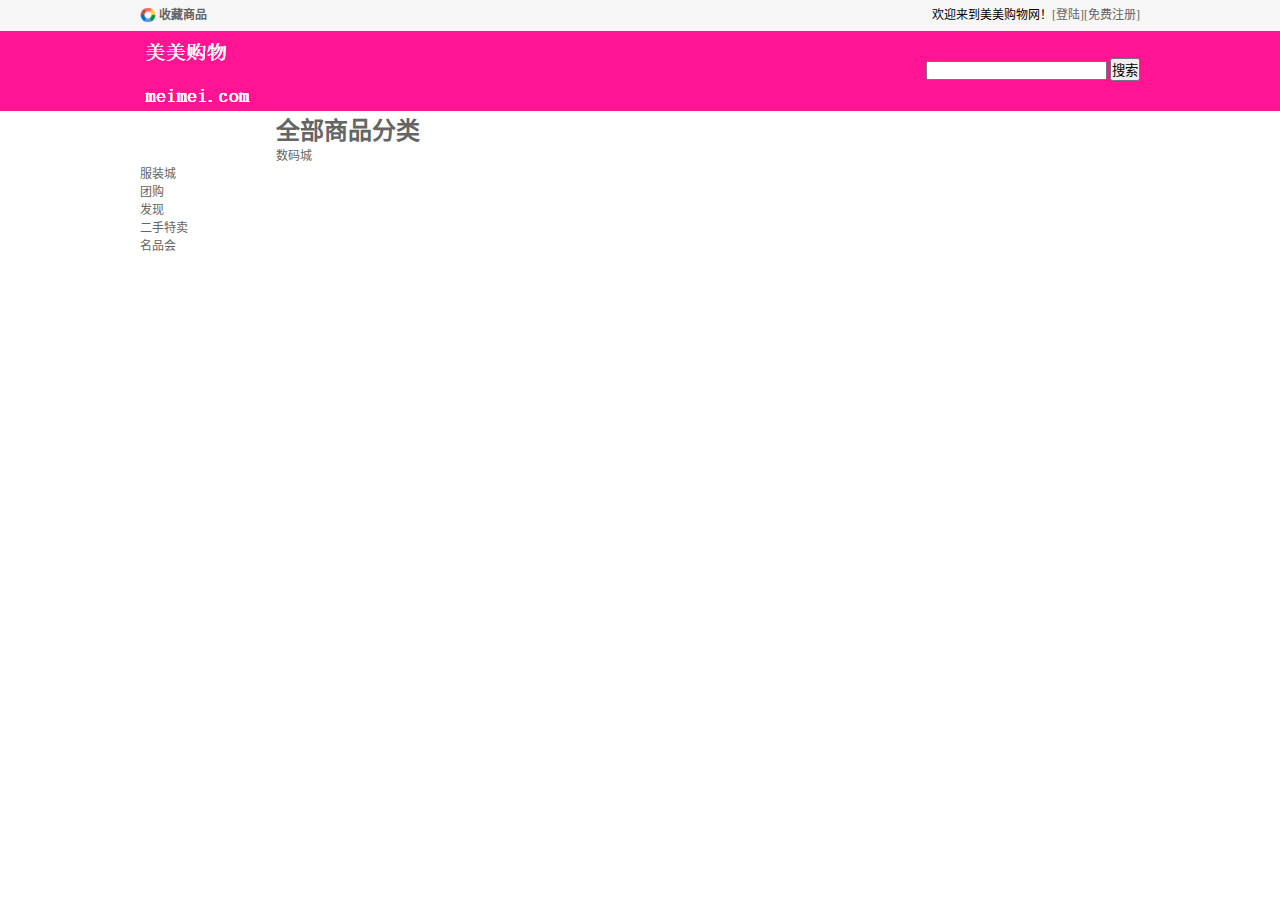
==== index.html @ 390a5e6e "e commerce website development" ====
<!DOCTYPE html>
<html lang="zh-cn">
<head>
    <meta charset="UTF-8">
    <title>首页</title>
    <link href="css/reset.css" rel="stylesheet" type="text/css">
    <link href="css/main.css" rel="stylesheet" type="text/css">
</head>
<body>
<div class="headBar">
    <div class="topBar">
        <div class="comWidth">
            <div class="leftArea">
                <a href="#" class="collection">收藏商品</a>

            </div>
            <div class="rightArea">
                欢迎来到美美购物网！<a href="#">[登陆]</a><a href="#">[免费注册]</a>
            </div>
        </div>
    </div>
    <div class="logoBar">
        <div class="comWidth">
            <div class="leftArea">
                <img src="images/logo.png" alt="美美购物">
            </div>
            <div class="rightArea">
                <input type="text" class="searchText"/>
                <input type="button" class="search" value="搜索"/>

            </div>
        </div>
    </div>
    <div class="navBar">
        <div class="comWidth">
            <h1><a href="#">全部商品分类</a></h1>
            <ul class="nav">
                <li><a class="#">数码城</a></li>
                <li><a class="#">服装城</a></li>
                <li><a class="#">团购</a></li>
                <li><a class="#">发现</a></li>
                <li><a class="#">二手特卖</a></li>
                <li><a class="#">名品会</a></li>
            </ul>
        </div>
    </div>
</div>
</body>
</html>
---- css/main.css ----
@charset "utf-8";
/*
公用*/
.comWidth{
    width: 1000px;
    margin-left: auto;
    margin-right: auto;
}
.leftArea{
    float: left;
}
.rightArea{
    float: right;
}

/*topBar*/
.topBar{
    height: 31px;
    background-color: #F7F7F7;
    line-height:31px;
}
.collection{
    background: url("../images/collection.png") left center no-repeat;
    padding-left: 19px;
    font-weight: bold;
}
.topBar a:hover{
    color: crimson;
}
/*logo*/
.logoBar{
    height: 80px;
    background-color: deeppink;
    line-height: 80px;
}
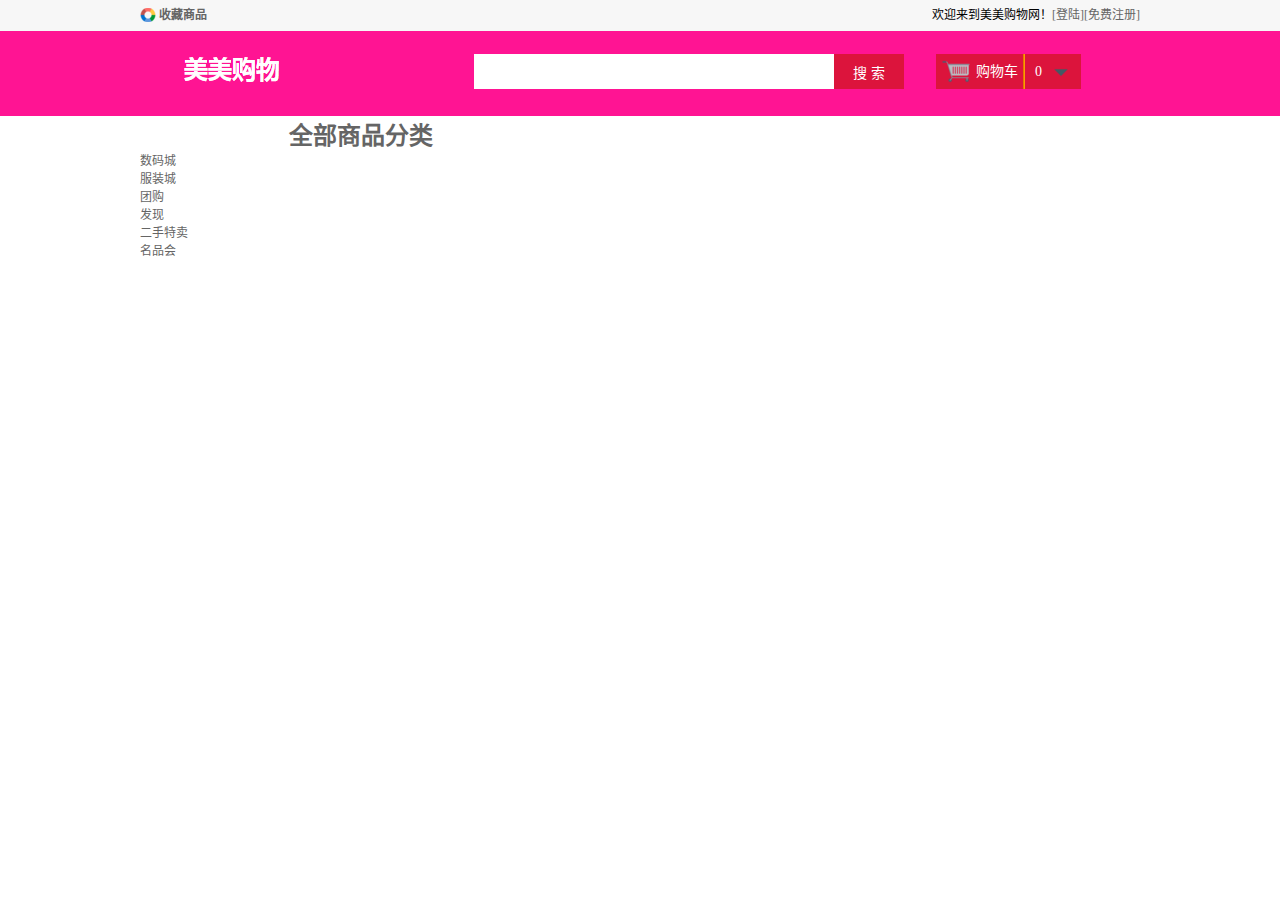
==== commit 6caa9a89: "page layout" ====
--- a/index.html
+++ b/index.html
@@ -12,7 +12,6 @@
         <div class="comWidth">
             <div class="leftArea">
                 <a href="#" class="collection">收藏商品</a>
-
             </div>
             <div class="rightArea">
                 欢迎来到美美购物网！<a href="#">[登陆]</a><a href="#">[免费注册]</a>
@@ -21,17 +20,20 @@
     </div>
     <div class="logoBar">
         <div class="comWidth">
-            <div class="leftArea">
-                <img src="images/logo.png" alt="美美购物">
+            <div class="logo fl">
+                <a href="#"><img src="images/logo.png" alt="美美购物"></a>
             </div>
-            <div class="rightArea">
-                <input type="text" class="searchText"/>
-                <input type="button" class="search" value="搜索"/>
-
+            <div class="searchBox fl">
+                <input type="text" class="searchText fl"/>
+                <input type="button" class="searchBtn fr" value="搜 索"/>
+            </div>
+            <div class="shopCar fr">
+                <span class="shopText fl">购物车</span>
+                <span class="shopNum fl">   0</span>
             </div>
         </div>
     </div>
-    <div class="navBar">
+    <div class="navBox">
         <div class="comWidth">
             <h1><a href="#">全部商品分类</a></h1>
             <ul class="nav">
--- a/css/main.css
+++ b/css/main.css
@@ -29,7 +29,60 @@
 }
 /*logo*/
 .logoBar{
-    height: 80px;
+    height: 85px;
     background-color: deeppink;
-    line-height: 80px;
-}+    line-height: 85px;
+}
+.logo{
+    padding-left: 41px;
+    padding-top: 15px;
+}
+/*
+search*/
+.searchBox{
+    width: 430px;
+    padding-top: 23px;
+    padding-left: 185px;
+}
+.searchText{
+    width: 350px;
+    height: 35px;
+    padding: 0 5px;
+}
+.searchBtn{
+    width:70px ;
+    height: 35px;
+    background-color: crimson;
+    color: white;
+    font-size: 14px;
+    font-family: 微软雅黑;
+}
+.shopCar{
+    height: 35px;
+    width: 145px;
+    background-color: crimson;
+    margin-top: 23px;
+    font:14px/35px 微软雅黑;
+    color: white;
+    margin-right: 59px;
+}
+.shopText{
+   /* font-size: 14px;
+    font-family: 微软雅黑;
+    line-height: 35px;*/
+
+    height: 100%;
+    width: 87px;
+    border-right: #E27A00 solid 1px;
+    background: url("../images/shopIcon.png") 5px center no-repeat;
+    text-indent: 40px;
+}
+.shopNum{
+    width:27px ;
+    height: 35px;
+    background: url("../images/arrow_drop_down.png") 20px  center no-repeat;
+    border-left: #FF9C01 solid 1px;
+    text-align: center;
+    padding-right: 29px;
+}
+
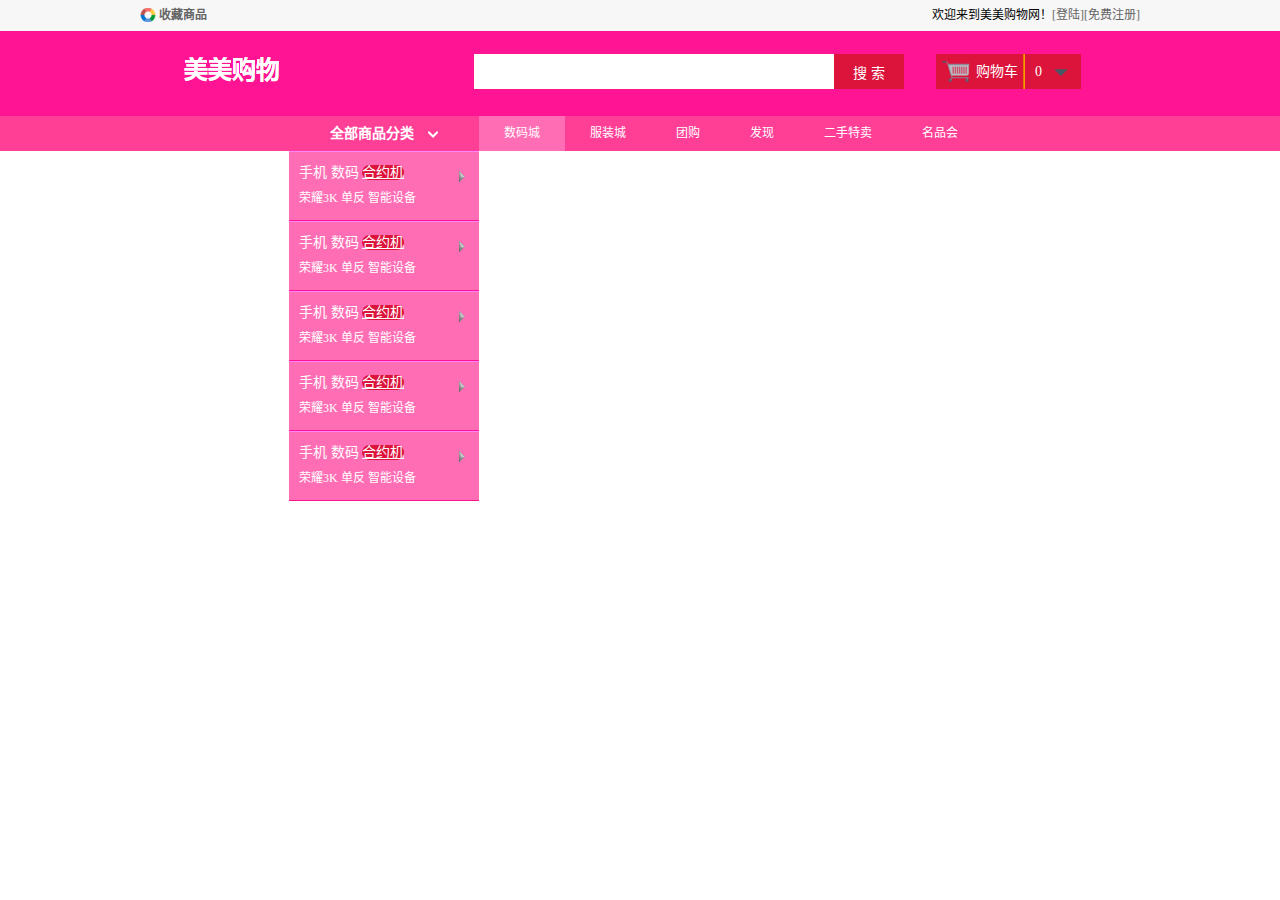
==== commit 67f8b938: "dropdown menu" ====
--- a/index.html
+++ b/index.html
@@ -35,14 +35,39 @@
     </div>
     <div class="navBox">
         <div class="comWidth">
-            <h1><a href="#">全部商品分类</a></h1>
-            <ul class="nav">
-                <li><a class="#">数码城</a></li>
-                <li><a class="#">服装城</a></li>
-                <li><a class="#">团购</a></li>
-                <li><a class="#">发现</a></li>
-                <li><a class="#">二手特卖</a></li>
-                <li><a class="#">名品会</a></li>
+            <div class="shopClass fl">
+                <h3>全部商品分类<i></i></h3>
+                <div class="shopClass_show">
+                    <dl class="shopClass_item">
+                        <dt><a href="#" class="b">手机</a><a href="#" class="b"> 数码  </a><a href="#" class="b aLink"> 合约机 </a></dt>
+                        <dd><a href="#">荣耀3K</a><a href="#"> 单反</a><a href="#"> 智能设备</a></dd>
+                    </dl>
+                    <dl class="shopClass_item">
+                        <dt><a href="#" class="b">手机</a><a href="#" class="b"> 数码  </a><a href="#" class="b aLink"> 合约机 </a></dt>
+                        <dd><a href="#">荣耀3K</a><a href="#"> 单反</a><a href="#"> 智能设备</a></dd>
+                    </dl>
+                    <dl class="shopClass_item">
+                        <dt><a href="#" class="b">手机</a><a href="#" class="b"> 数码  </a><a href="#" class="b aLink"> 合约机 </a></dt>
+                        <dd><a href="#">荣耀3K</a><a href="#"> 单反</a><a href="#"> 智能设备</a></dd>
+                    </dl>
+                    <dl class="shopClass_item">
+                        <dt><a href="#" class="b">手机</a><a href="#" class="b"> 数码  </a><a href="#" class="b aLink"> 合约机 </a></dt>
+                        <dd><a href="#">荣耀3K</a><a href="#"> 单反</a><a href="#"> 智能设备</a></dd>
+                    </dl>
+                    <dl class="shopClass_item">
+                        <dt><a href="#" class="b">手机</a><a href="#" class="b"> 数码  </a><a href="#" class="b aLink"> 合约机 </a></dt>
+                        <dd><a href="#">荣耀3K</a><a href="#"> 单反</a><a href="#"> 智能设备</a></dd>
+                    </dl>
+                 </div>
+            </div>
+
+            <ul class="nav fl">
+                <li class="active"><a href="#" >数码城</a></li>
+                <li><a href="#">服装城</a></li>
+                <li><a href="#">团购</a></li>
+                <li><a href="#">发现</a></li>
+                <li><a href="#">二手特卖</a></li>
+                <li><a href="#">名品会</a></li>
             </ul>
         </div>
     </div>
--- a/css/main.css
+++ b/css/main.css
@@ -85,4 +85,71 @@
     text-align: center;
     padding-right: 29px;
 }
-
+/*导航*/
+.navBox{
+    height: 35px;
+    background-color: #FF3E96;
+    color: white;
+    font-family: 微软雅黑;
+}
+/*.shopClass{
+    width: 190px;
+    line-height: 35px;!*注意会留下后患*!
+    text-align: center;
+}*/
+.shopClass{
+    width: 190px;
+    position: relative;
+}
+.shopClass h3{
+    line-height: 35px;
+    text-align: center;
+}
+.shopClass i{
+    width: 13px;
+    height: 7px;
+    overflow: hidden;
+    background: url("../images/combo_arrow.png") left center no-repeat;
+    display: inline-block;
+    margin-left: 11px;
+}
+.nav li{
+    line-height: 35px;
+    float: left;
+}
+.nav a{
+    color: #fff;
+    padding: 0 25px;
+    font-family: 微软雅黑;
+    display: inline-block;
+}
+.nav .active{
+    background-color: #FF6EB4;
+}
+.shopClass_show{
+    background-color: #FF6EB4;
+    position: absolute;
+    width: 100%;
+    left: 0;
+    top: 35px;
+}
+.shopClass_item{
+    padding: 14px 10px;
+    border-top: #FF83FA solid 1px;
+    border-bottom:#FF1493 solid 1px ;
+}
+.shopClass_item dt{
+    height: 22px;
+    background: url("../images/next-disabled.png") right center no-repeat;
+}
+.shopClass_item .b{
+    font:14px/1px 微软雅黑;
+}
+.shopClass_item a{
+    color: #fff;
+}
+.shopClass_item .aLink{
+    background-color: crimson;
+    border-radius: 8px;
+    text-decoration: underline;
+}
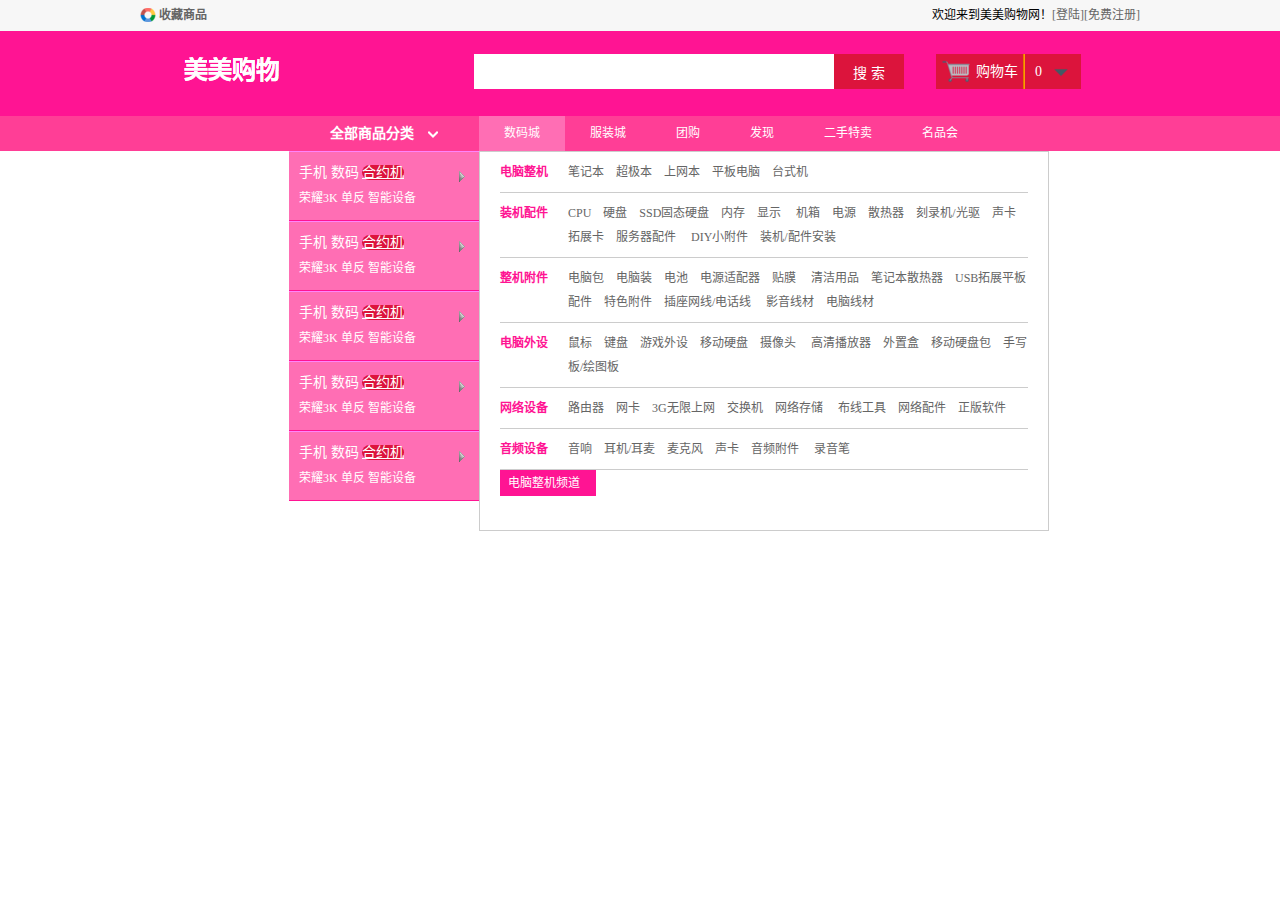
==== commit 5b8eeaea: "menu content display" ====
--- a/index.html
+++ b/index.html
@@ -59,6 +59,49 @@
                         <dd><a href="#">荣耀3K</a><a href="#"> 单反</a><a href="#"> 智能设备</a></dd>
                     </dl>
                  </div>
+                <div class="shopClass_list">
+                    <div class="shopClass_content">
+                        <dl class="shopList_item">
+                            <dt>电脑整机</dt>
+                            <dd><a href="#">笔记本</a><a href="#">超极本</a><a href="#">上网本</a><a href="#">平板电脑</a><a href="#">台式机</a></dd>
+                        </dl>
+                        <dl class="shopList_item">
+                            <dt>装机配件</dt>
+                            <dd><a href="#">CPU</a><a href="#">硬盘</a><a href="#">SSD固态硬盘</a><a href="#">内存</a><a href="#">显示</a>
+                            <a href="#">机箱</a><a href="#">电源</a><a href="#">散热器</a><a href="#">刻录机/光驱</a><a href="#">声卡</a><a href="#">拓展卡</a><a href="#">服务器配件</a>
+                                <a href="#">DIY小附件</a><a href="#">装机/配件安装</a>
+                            </dd>
+                        </dl>
+                        <dl class="shopList_item">
+                            <dt>整机附件</dt>
+                            <dd><a href="#">电脑包</a><a href="#">电脑装</a><a href="#">电池</a><a href="#">电源适配器</a><a href="#">贴膜</a>
+                            <a href="">清洁用品</a><a href="">笔记本散热器</a><a href="">USB拓展平板配件</a><a href="">特色附件</a><a href="">插座网线/电话线</a>
+                                <a href="">影音线材</a><a href="">电脑线材</a>
+                            </dd>
+                        </dl>
+                        <dl class="shopList_item">
+                            <dt>电脑外设</dt>
+                            <dd><a href="#">鼠标</a><a href="#">键盘</a><a href="#">游戏外设</a><a href="#">移动硬盘</a><a href="#">摄像头</a>
+                                <a href="#">高清播放器</a><a href="#">外置盒</a><a href="#">移动硬盘包</a><a href="#">手写板/绘图板</a>
+                            </dd>
+                        </dl>
+                        <dl class="shopList_item">
+                            <dt>网络设备</dt>
+                            <dd><a href="#">路由器</a><a href="#">网卡</a><a href="#">3G无限上网</a><a href="#">交换机</a><a href="#">网络存储</a>
+                            <a href="#">布线工具</a><a href="#">网络配件</a><a href="#">正版软件</a>
+                            </dd>
+                        </dl>
+                        <dl class="shopList_item">
+                            <dt>音频设备</dt>
+                            <dd><a href="#">音响</a><a href="#">耳机/耳麦</a><a href="#">麦克风</a><a href="#">声卡</a><a href="#">音频附件</a>
+                            <a href="#">录音笔</a>
+                            </dd>
+                        </dl>
+                        <div class="shopList_links">
+                            <a href="">电脑整机频道<span></span></a>
+                        </div>
+                    </div>
+                </div>
             </div>
 
             <ul class="nav fl">
--- a/css/main.css
+++ b/css/main.css
@@ -153,3 +153,46 @@
     border-radius: 8px;
     text-decoration: underline;
 }
+
+.shopClass_list{
+    width: 568px;
+    height: 378px;
+    border: #CCC solid 1px;
+    position: absolute;
+    left: 190px;
+    top: 35px;
+}
+.shopClass_content{
+    padding: 0 20px;
+}
+.shopList_item{
+    padding: 8px 0;
+    border-bottom: #CCCCCC solid 1px;
+}
+.shopList_item dt{
+    color: #FF1493 ;
+    font-weight: bold;
+    height:24px;
+    line-height: 24px;
+}
+.shopList_item dd{
+    padding-left: 68px;
+    margin-top: -24px;
+    line-height: 24px;
+}
+.shopList_item dd a{
+    margin-right: 12px;
+}
+.shopList_links a{
+    color: #FFF;
+    background-color: #FF1493;
+    height: 26px;
+    line-height: 26px;
+    font-size: 12px;
+    display: inline-block;
+    padding: 0 16px 0 8px;/*上右下左*/
+}
+.shopList_links span{
+    background: url("../images/next-disabled.png") left center no-repeat;
+    display: inline-block;
+}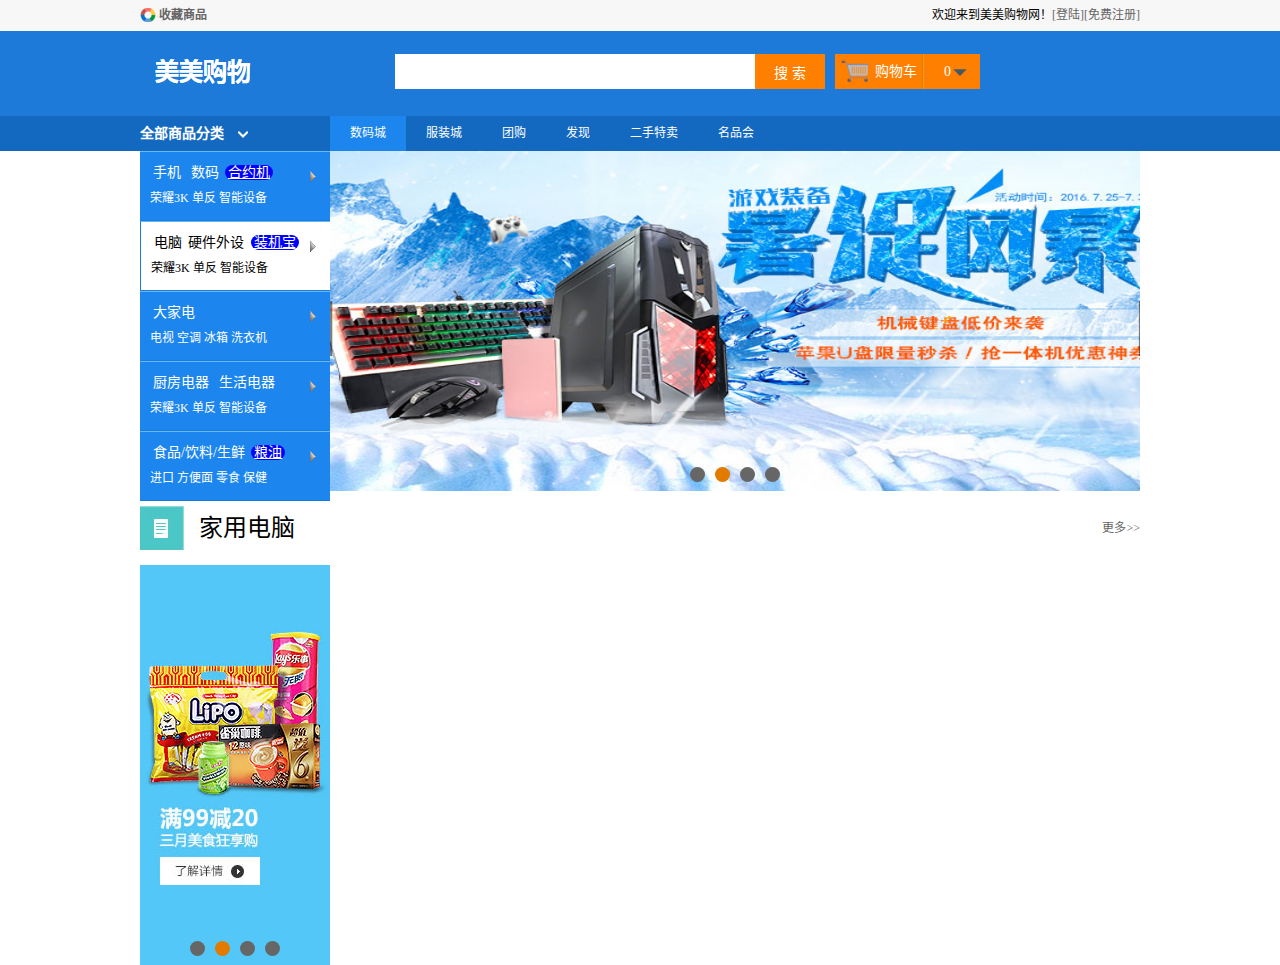
==== commit d9a0d4ba: "Banner" ====
--- a/index.html
+++ b/index.html
@@ -25,9 +25,9 @@
             </div>
             <div class="searchBox fl">
                 <input type="text" class="searchText fl"/>
-                <input type="button" class="searchBtn fr" value="搜 索"/>
+                <input type="button" class="searchBtn fl" value="搜 索"/>
             </div>
-            <div class="shopCar fr">
+            <div class="shopCar fl">
                 <span class="shopText fl">购物车</span>
                 <span class="shopNum fl">   0</span>
             </div>
@@ -37,29 +37,30 @@
         <div class="comWidth">
             <div class="shopClass fl">
                 <h3>全部商品分类<i></i></h3>
+
                 <div class="shopClass_show">
                     <dl class="shopClass_item">
-                        <dt><a href="#" class="b">手机</a><a href="#" class="b"> 数码  </a><a href="#" class="b aLink"> 合约机 </a></dt>
+                        <dt><a href="#" class="b">手机 </a><a href="#" class="b">数码  </a><a href="#" class="b aLink">合约机 </a></dt>
+                        <dd><a href="#">荣耀3K</a><a href="#"> 单反</a><a href="#"> 智能设备</a></dd>
+                    </dl>
+                    <dl class="shopClass_item shopClass_active">
+                        <dt><a href="#" class="b">电脑</a><a href="#" class="b">硬件外设  </a><a href="#" class="b aLink">装机宝 </a></dt>
+                        <dd><a href="#">荣耀3K </a><a href="#"> 单反 </a><a href="#">智能设备</a></dd>
+                    </dl>
+                    <dl class="shopClass_item">
+                        <dt><a href="#" class="b">大家电</a></dt>
+                        <dd><a href="#">电视</a><a href="#"> 空调</a><a href="#"> 冰箱</a><a href="#"> 洗衣机</a></dd>
+                    </dl>
+                    <dl class="shopClass_item">
+                        <dt><a href="#" class="b">厨房电器</a><a href="#" class="b"> 生活电器 </a></dt>
                         <dd><a href="#">荣耀3K</a><a href="#"> 单反</a><a href="#"> 智能设备</a></dd>
                     </dl>
                     <dl class="shopClass_item">
-                        <dt><a href="#" class="b">手机</a><a href="#" class="b"> 数码  </a><a href="#" class="b aLink"> 合约机 </a></dt>
-                        <dd><a href="#">荣耀3K</a><a href="#"> 单反</a><a href="#"> 智能设备</a></dd>
-                    </dl>
-                    <dl class="shopClass_item">
-                        <dt><a href="#" class="b">手机</a><a href="#" class="b"> 数码  </a><a href="#" class="b aLink"> 合约机 </a></dt>
-                        <dd><a href="#">荣耀3K</a><a href="#"> 单反</a><a href="#"> 智能设备</a></dd>
-                    </dl>
-                    <dl class="shopClass_item">
-                        <dt><a href="#" class="b">手机</a><a href="#" class="b"> 数码  </a><a href="#" class="b aLink"> 合约机 </a></dt>
-                        <dd><a href="#">荣耀3K</a><a href="#"> 单反</a><a href="#"> 智能设备</a></dd>
-                    </dl>
-                    <dl class="shopClass_item">
-                        <dt><a href="#" class="b">手机</a><a href="#" class="b"> 数码  </a><a href="#" class="b aLink"> 合约机 </a></dt>
-                        <dd><a href="#">荣耀3K</a><a href="#"> 单反</a><a href="#"> 智能设备</a></dd>
+                        <dt><a href="#" class="b">食品/饮料/生鲜 </a><a href="#" class="b aLink">粮油 </a></dt>
+                        <dd><a href="#">进口</a><a href="#"> 方便面</a><a href="#"> 零食</a><a href="#"> 保健</a></dd>
                     </dl>
                  </div>
-                <div class="shopClass_list">
+                <div class="shopClass_list hide">
                     <div class="shopClass_content">
                         <dl class="shopList_item">
                             <dt>电脑整机</dt>
@@ -99,8 +100,10 @@
                         </dl>
                         <div class="shopList_links">
                             <a href="">电脑整机频道<span></span></a>
+                            <a href="">硬件/外设频道<span></span></a>
                         </div>
                     </div>
+                </div>
                 </div>
             </div>
 
@@ -115,5 +118,36 @@
         </div>
     </div>
 </div>
+<div class="banner comWidth clearfix">
+    <div class="banner_bar banner_big">
+        <ul class="imgBox">
+            <li><a href="" ><img src="images/banner/banner-jdPC.png"></a></li>
+            <li><a href="" ><img src="images/banner/banner-jdPC2.png"></a></li>
+        </ul>
+        <div class="imgNum">
+            <a href="#" ></a><a href="#" class="active"></a><a href="#"></a><a href="#"></a>
+        </div>
+    </div>
+</div>
+<div class="shopTit comWidth clearfix">
+    <span class="icon"></span><h3>家用电脑</h3>
+    <a href="">更多&gt;&gt;</a>
+</div>
+<div class="shopList comWidth clearfix">
+    <div class="leftArea">
+        <div class="banner_bar banner_sm">
+            <ul class="imgBox">
+                <li><a href="" ><img src="images/banner/banner_smpic.jpg"></a></li>
+                <li><a href="" ><img src="images/banner/banner_sm02.jpg"></a></li>
+            </ul>
+            <div class="imgNum">
+                <a href="#" ></a><a href="#" class="active"></a><a href="#"></a><a href="#"></a>
+            </div>
+        </div>
+    </div>
+    <div class="rightArea">
+        
+    </div>
+</div>
 </body>
 </html>--- a/css/main.css
+++ b/css/main.css
@@ -5,6 +5,7 @@
     width: 1000px;
     margin-left: auto;
     margin-right: auto;
+
 }
 .leftArea{
     float: left;
@@ -12,7 +13,12 @@
 .rightArea{
     float: right;
 }
-
+.hide{
+    display: none;
+}
+.show{
+    display: block;
+}
 /*topBar*/
 .topBar{
     height: 31px;
@@ -20,27 +26,29 @@
     line-height:31px;
 }
 .collection{
-    background: url("../images/collection.png") left center no-repeat;
+    background: url("../images/icon/collection.png") left center no-repeat;
     padding-left: 19px;
     font-weight: bold;
 }
 .topBar a:hover{
-    color: crimson;
+    color: red;
 }
 /*logo*/
 .logoBar{
     height: 85px;
-    background-color: deeppink;
+    background-color: #1D7AD9;
     line-height: 85px;
 }
 .logo{
-    padding-left: 41px;
+    height: 30px;
+    width: 70px;
     padding-top: 15px;
+
 }
 /*
 search*/
 .searchBox{
-    width: 430px;
+    width: 440px;
     padding-top: 23px;
     padding-left: 185px;
 }
@@ -52,7 +60,7 @@
 .searchBtn{
     width:70px ;
     height: 35px;
-    background-color: crimson;
+    background-color: #FF7F00;
     color: white;
     font-size: 14px;
     font-family: 微软雅黑;
@@ -60,7 +68,7 @@
 .shopCar{
     height: 35px;
     width: 145px;
-    background-color: crimson;
+    background-color: #FF7F00;
     margin-top: 23px;
     font:14px/35px 微软雅黑;
     color: white;
@@ -74,21 +82,21 @@
     height: 100%;
     width: 87px;
     border-right: #E27A00 solid 1px;
-    background: url("../images/shopIcon.png") 5px center no-repeat;
+    background: url("../images/icon/shopcarIcon.png") 5px center no-repeat;
     text-indent: 40px;
 }
 .shopNum{
     width:27px ;
     height: 35px;
-    background: url("../images/arrow_drop_down.png") 20px  center no-repeat;
+    background: url("../images/icon/arrow_drop_down.png") 20px  center no-repeat;
     border-left: #FF9C01 solid 1px;
-    text-align: center;
+    text-align: right;
     padding-right: 29px;
 }
 /*导航*/
 .navBox{
     height: 35px;
-    background-color: #FF3E96;
+    background-color: #1369C0;
     color: white;
     font-family: 微软雅黑;
 }
@@ -103,13 +111,14 @@
 }
 .shopClass h3{
     line-height: 35px;
-    text-align: center;
+    text-align: left;
+
 }
 .shopClass i{
     width: 13px;
     height: 7px;
     overflow: hidden;
-    background: url("../images/combo_arrow.png") left center no-repeat;
+    background: url("../images/icon/combo_arrow.png") left center no-repeat;
     display: inline-block;
     margin-left: 11px;
 }
@@ -119,15 +128,15 @@
 }
 .nav a{
     color: #fff;
-    padding: 0 25px;
+    padding: 0 20px;
     font-family: 微软雅黑;
     display: inline-block;
 }
 .nav .active{
-    background-color: #FF6EB4;
+    background-color: #1C86EE;
 }
 .shopClass_show{
-    background-color: #FF6EB4;
+    background-color: #1C86EE;
     position: absolute;
     width: 100%;
     left: 0;
@@ -135,28 +144,39 @@
 }
 .shopClass_item{
     padding: 14px 10px;
-    border-top: #FF83FA solid 1px;
-    border-bottom:#FF1493 solid 1px ;
+    border-top: #63B8FF solid 1px;
+    border-bottom:#1D7AD9 solid 1px ;
 }
 .shopClass_item dt{
     height: 22px;
-    background: url("../images/next-disabled.png") right center no-repeat;
+    background: url("../images/icon/next-disabled.png") right center no-repeat;
 }
 .shopClass_item .b{
     font:14px/1px 微软雅黑;
+    padding: 0 3px;
 }
 .shopClass_item a{
     color: #fff;
 }
+.shopClass_active{
+    background-color: #fff;
+    border-left: 1px solid #1D7AD9;
+}
+.shopClass_active a{
+    color: #000;
+}
+.shopClass_active a:hover{
+    text-decoration: underline;
+}
 .shopClass_item .aLink{
-    background-color: crimson;
-    border-radius: 8px;
+    background-color: #0000FF;
+    border-radius: 10px;
     text-decoration: underline;
+    color: #fff;
 }
 
 .shopClass_list{
-    width: 568px;
-    height: 378px;
+    width: 450px;
     border: #CCC solid 1px;
     position: absolute;
     left: 190px;
@@ -170,7 +190,7 @@
     border-bottom: #CCCCCC solid 1px;
 }
 .shopList_item dt{
-    color: #FF1493 ;
+    color: #4B87D9 ;
     font-weight: bold;
     height:24px;
     line-height: 24px;
@@ -183,16 +203,120 @@
 .shopList_item dd a{
     margin-right: 12px;
 }
+.shopList_links{
+    padding: 15px 0;
+}
 .shopList_links a{
     color: #FFF;
-    background-color: #FF1493;
+    background-color: #1D7AD9;
     height: 26px;
     line-height: 26px;
     font-size: 12px;
     display: inline-block;
     padding: 0 16px 0 8px;/*上右下左*/
+    margin-right: 10px;
 }
 .shopList_links span{
-    background: url("../images/next-disabled.png") left center no-repeat;
-    display: inline-block;
-}+    width:14px;
+    height: 8px;
+    background: url("../images/icon/next-disabled.png") left center no-repeat;
+    display: inline-block;
+    margin-left: 9px;
+}
+/*banner*/
+.banner{
+    margin-bottom: 15px;
+}
+.banner_bar{
+    float: right;
+    position: relative;
+    overflow: hidden;
+
+}
+.imgBox{
+    position: absolute;
+    top:0;
+}
+.imgBox img{
+    display: block;
+}
+.banner_big{
+    width: 810px;
+    height: 340px;
+}
+.banner_big .imgBox{
+    width: 1620px;
+    height: 340px;
+    left: -810px;
+}
+.banner_big .imgBox img{
+    width: 810px;
+    height: 340px;
+}
+.banner_sm{
+    width: 190px;
+    height: 400px;
+}
+.banner_sm .imgBox{
+    width: 380px;
+    height: 400px;
+    left: -190px;
+}
+.banner_sm .imgBox img{
+    width: 190px;
+    height: 400px;
+}
+.imgBox li{
+    float: left;
+}
+.imgNum{
+    position: absolute;
+    left: 0;
+    bottom: 5px;
+    width: 100%;
+    text-align: center;
+}
+.imgNum a{
+    width: 15px;
+    height: 15px;
+    overflow: hidden;
+    background-color: #666;
+    border-radius: 7.5px;
+    display: inline-block;
+    margin: 0 5px;
+}
+.imgNum .active{
+    background-color: #E27A00;
+}
+/*商品标题*/
+.shopTit{
+    height: 44px;
+    font-family: 微软雅黑;
+    line-height: 44px;
+    margin-bottom: 15px;
+}
+.icon{
+    height: 44px;
+    width: 44px;
+    /*display: inline-block;*/
+    background: url("../images/icon/shopIcon.jpg") left top no-repeat;
+    float: left;
+}
+.shopTit h3{
+    font-size: 24px;
+    font-weight: normal;
+    padding-left: 15px;
+    float: left;
+}
+.shopTit a{
+    float: right;
+    font-family: 宋体;
+}
+.shopTit a:hover{
+    text-decoration: underline;
+}
+.shopList.leftArea{
+    width: 190px;
+    height: 400px;
+    float: left;
+}
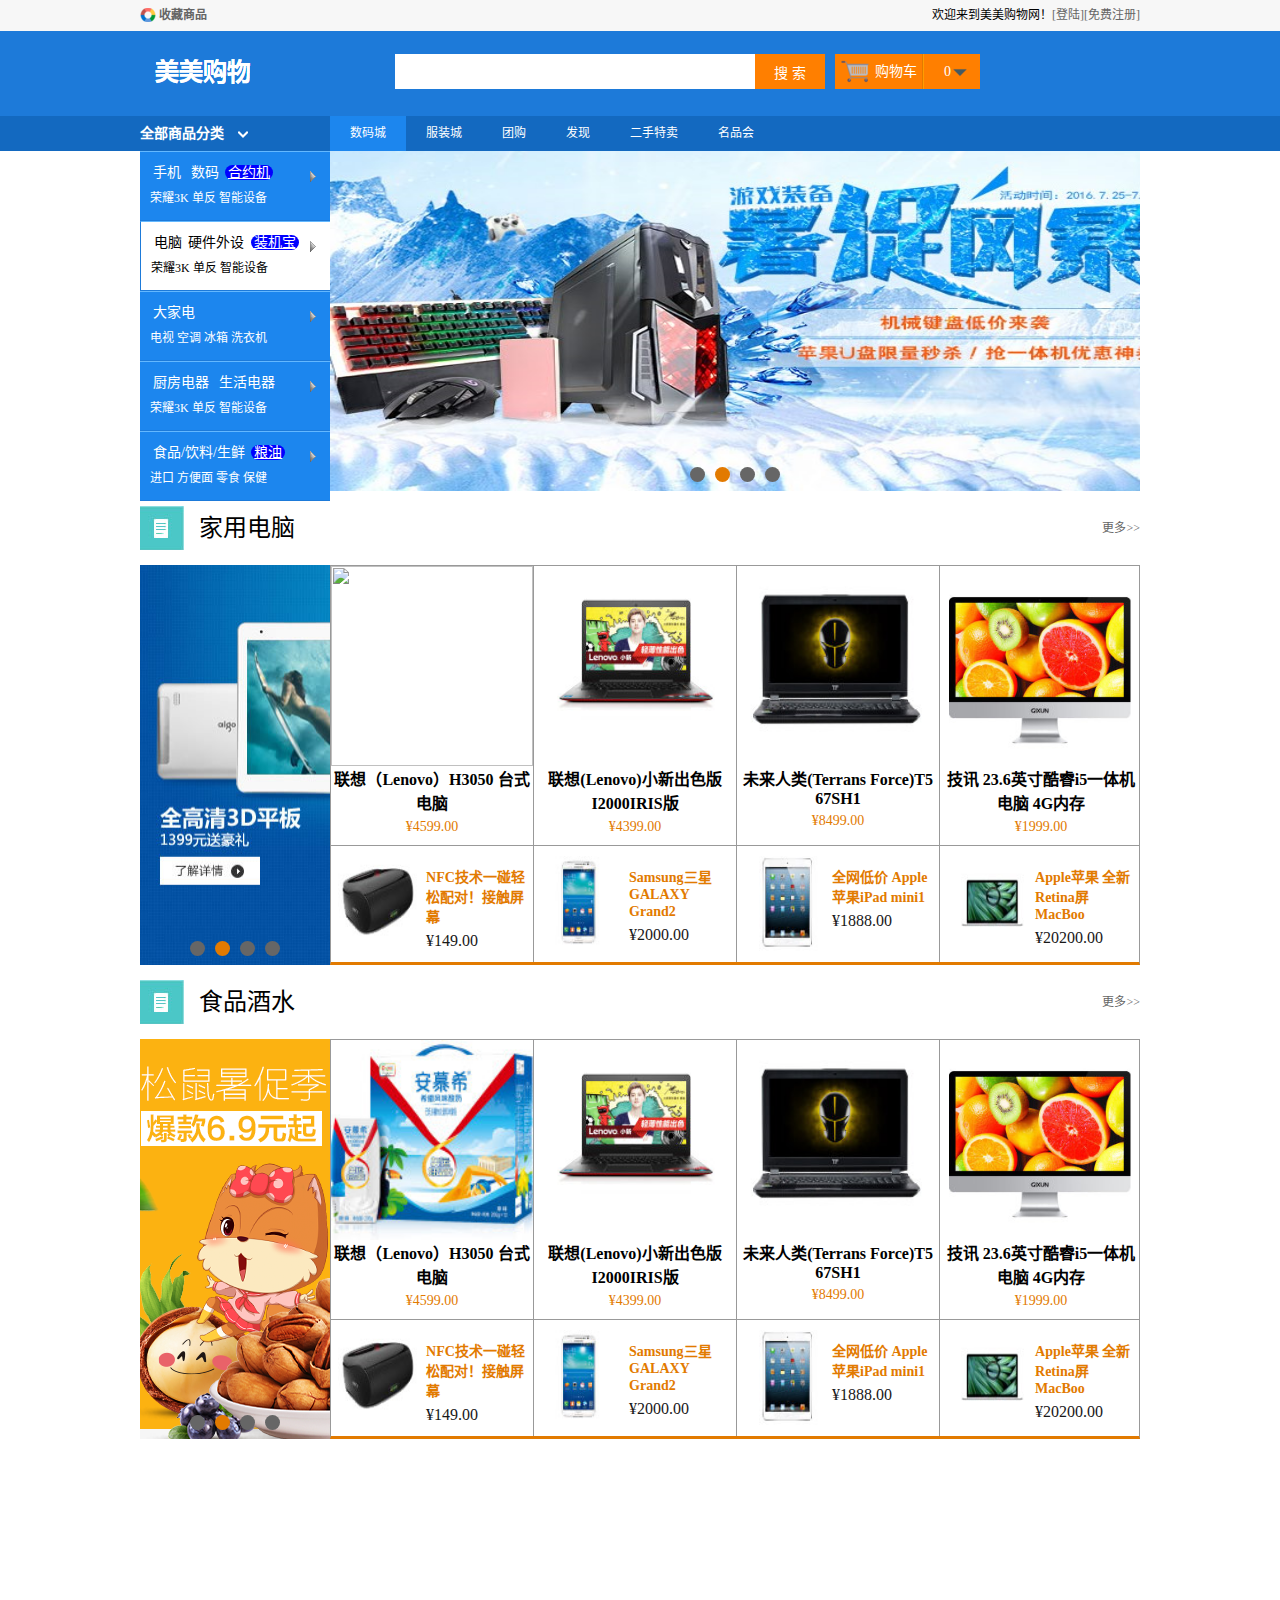
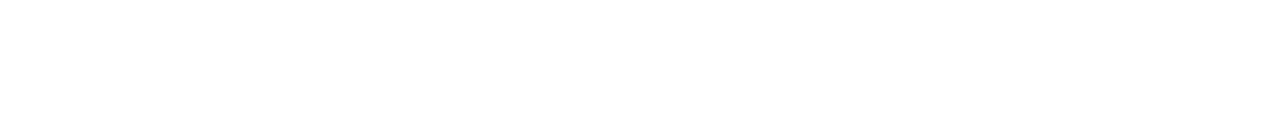
==== commit ea020fbb: "shopList top and bottom" ====
--- a/index.html
+++ b/index.html
@@ -137,8 +137,8 @@
     <div class="leftArea">
         <div class="banner_bar banner_sm">
             <ul class="imgBox">
+                <li><a href="" ><img src="images/banner/banner_sm02.jpg"></a></li>
                 <li><a href="" ><img src="images/banner/banner_smpic.jpg"></a></li>
-                <li><a href="" ><img src="images/banner/banner_sm02.jpg"></a></li>
             </ul>
             <div class="imgNum">
                 <a href="#" ></a><a href="#" class="active"></a><a href="#"></a><a href="#"></a>
@@ -146,8 +146,180 @@
         </div>
     </div>
     <div class="rightArea">
-        
-    </div>
-</div>
+        <div class="shopList_top">
+            <div class="shopItem_big">
+                <div class="shopImg">
+                    <img src="images/shopItemTop_03.png">
+                </div>
+                <h3>联想（Lenovo）H3050 台式电脑</h3>
+                <p>¥4599.00</p>
+            </div>
+            <div class="shopItem_big">
+                <div class="shopImg">
+                    <img src="images/shopItemTop_04.png">
+                </div>
+                <h3>联想(Lenovo)小新出色版I2000IRIS版</h3>
+                <p>¥4399.00</p>
+            </div>
+            <div class="shopItem_big">
+                <div class="shopImg">
+                     <img src="images/shopItemTop_02.png">
+                </div>
+                <h3>未来人类(Terrans Force)T5 67SH1 </h3>
+                <p>¥8499.00</p>
+            </div>
+            <div class="shopItem_big">
+                <div class="shopImg">
+                     <img src="images/shopItemTop_01.png">
+                </div>
+                <h3>技讯 23.6英寸酷睿i5一体机电脑 4G内存</h3>
+                <p>¥1999.00</p>
+            </div>
+        </div>
+        <div class="shopList_bottom">
+            <div class="shopItem_bottom">
+                <div class="shopBottom_img">
+                    <img src="images/shopItemBottom_01.jpg">
+                </div>
+                <div class="shopBottom_text">
+                    <h3>NFC技术一碰轻松配对！接触屏幕</h3>
+                    <p>¥149.00</p>
+                </div>
+            </div>
+            <div class="shopItem_bottom">
+                <div class="shopBottom_img">
+                    <img src="images/shopItemBottom_02.jpg">
+                </div>
+                <div class="shopBottom_text">
+                    <h3>Samsung三星GALAXY Grand2</h3>
+                    <p>¥2000.00</p>
+                </div>
+            </div>
+            <div class="shopItem_bottom">
+                <div class="shopBottom_img">
+                    <img src="images/shopItemBottom_03.jpg">
+                </div>
+                <div class="shopBottom_text">
+                    <h3>全网低价 Apple苹果iPad mini1</h3>
+                    <p>¥1888.00</p>
+                </div>
+            </div>
+            <div class="shopItem_bottom">
+                <div class="shopBottom_img">
+                    <img src="images/shopItemBottom_04.jpg">
+                </div>
+                <div class="shopBottom_text">
+                    <h3>Apple苹果 全新Retina屏MacBoo</h3>
+                    <p>¥20200.00</p>
+                 </div>
+            </div>
+        </div>
+    </div>
+</div>
+<div class="shopTit comWidth clearfix">
+    <span class="icon"></span><h3>食品酒水</h3>
+    <a href="">更多&gt;&gt;</a>
+</div>
+<div class="shopList comWidth clearfix">
+    <div class="leftArea">
+        <div class="banner_bar banner_sm">
+            <ul class="imgBox">
+                <li><a href="" ><img src="images/banner/banner_smpic.jpg"></a></li>
+                <li><a href="" ><img src="images/food_bg01.png"></a></li>
+            </ul>
+            <div class="imgNum">
+                <a href="#" ></a><a href="#" class="active"></a><a href="#"></a><a href="#"></a>
+            </div>
+        </div>
+    </div>
+    <div class="rightArea">
+        <div class="shopList_top">
+            <div class="shopItem_big">
+                <div class="shopImg">
+                    <img src="images/food_01.png">
+                </div>
+                <h3>联想（Lenovo）H3050 台式电脑</h3>
+                <p>¥4599.00</p>
+            </div>
+            <div class="shopItem_big">
+                <div class="shopImg">
+                    <img src="images/shopItemTop_04.png">
+                </div>
+                <h3>联想(Lenovo)小新出色版I2000IRIS版</h3>
+                <p>¥4399.00</p>
+            </div>
+            <div class="shopItem_big">
+                <div class="shopImg">
+                    <img src="images/shopItemTop_02.png">
+                </div>
+                <h3>未来人类(Terrans Force)T5 67SH1 </h3>
+                <p>¥8499.00</p>
+            </div>
+            <div class="shopItem_big">
+                <div class="shopImg">
+                    <img src="images/shopItemTop_01.png">
+                </div>
+                <h3>技讯 23.6英寸酷睿i5一体机电脑 4G内存</h3>
+                <p>¥1999.00</p>
+            </div>
+        </div>
+        <div class="shopList_bottom">
+            <div class="shopItem_bottom">
+                <div class="shopBottom_img">
+                    <img src="images/shopItemBottom_01.jpg">
+                </div>
+                <div class="shopBottom_text">
+                    <h3>NFC技术一碰轻松配对！接触屏幕</h3>
+                    <p>¥149.00</p>
+                </div>
+            </div>
+            <div class="shopItem_bottom">
+                <div class="shopBottom_img">
+                    <img src="images/shopItemBottom_02.jpg">
+                </div>
+                <div class="shopBottom_text">
+                    <h3>Samsung三星GALAXY Grand2</h3>
+                    <p>¥2000.00</p>
+                </div>
+            </div>
+            <div class="shopItem_bottom">
+                <div class="shopBottom_img">
+                    <img src="images/shopItemBottom_03.jpg">
+                </div>
+                <div class="shopBottom_text">
+                    <h3>全网低价 Apple苹果iPad mini1</h3>
+                    <p>¥1888.00</p>
+                </div>
+            </div>
+            <div class="shopItem_bottom">
+                <div class="shopBottom_img">
+                    <img src="images/shopItemBottom_04.jpg">
+                </div>
+                <div class="shopBottom_text">
+                    <h3>Apple苹果 全新Retina屏MacBoo</h3>
+                    <p>¥20200.00</p>
+                </div>
+            </div>
+        </div>
+    </div>
+</div>
+<br>
+<br>
+<br>
+<br>
+<br>
+<br>
+<br>
+<br>
+<br>
+<br>
+<br>
+<br>
+<br>
+<br>
+<br>
+<br>
+<br>
+<br>
 </body>
 </html>--- a/css/main.css
+++ b/css/main.css
@@ -315,8 +315,85 @@
 .shopTit a:hover{
     text-decoration: underline;
 }
+.shopList{
+    margin-bottom: 15px;
+}
 .shopList.leftArea{
     width: 190px;
     height: 400px;
     float: left;
 }
+.shopList .rightArea{
+    width: 808px;
+    height: 396px;
+    border: #999 solid 1px;
+    border-bottom: #E27A00 solid 3px;
+    overflow: hidden;
+}
+.shopList_top,.shopList_bottom{
+    margin-right: -4px;
+}
+.shopItem_big{
+    width: 202px;
+    height: 279px;
+    border-bottom: #999 solid 1px;
+    border-right: #999999 solid 1px;
+    float: left;
+    font-family: 微软雅黑;
+    text-align: center;
+}
+.shopImg{
+    height: 200px;
+}
+.shopImg img{
+    width: 100%;
+    height: 200px;
+    display: block;
+}
+.shopItem_big h3{
+    font-size: 16px;
+}
+.shopItem_big p{
+    font-size: 14px;
+    color: #E27A00;
+    line-height: 25px;
+}
+/*底部图片*/
+/*.shopList_bottom{
+    width: 808px;
+    height:125px ;
+
+    text-align: center;
+}*/
+.shopItem_bottom{
+    width: 202px;
+    height: 116px;
+    border-right: #999999 solid 1px;
+    float: left;
+}
+.shopBottom_img{
+    width: 95px;
+    height: 95px;
+    text-align: center;
+    float: left;
+}
+.shopBottom_img img{
+    width: 95px;
+    height: 95px;
+    padding-top: 10px;
+}
+.shopBottom_text{
+    width: 100px;
+    float: left;
+    padding-top: 20px;
+}
+.shopBottom_text h3{
+    color: #E27A00;
+}
+.shopBottom_text p{
+    font-family: 微软雅黑;
+    font-size: 16px;
+    line-height: 30px;
+    font-weight: normal;
+    color: #181818;
+}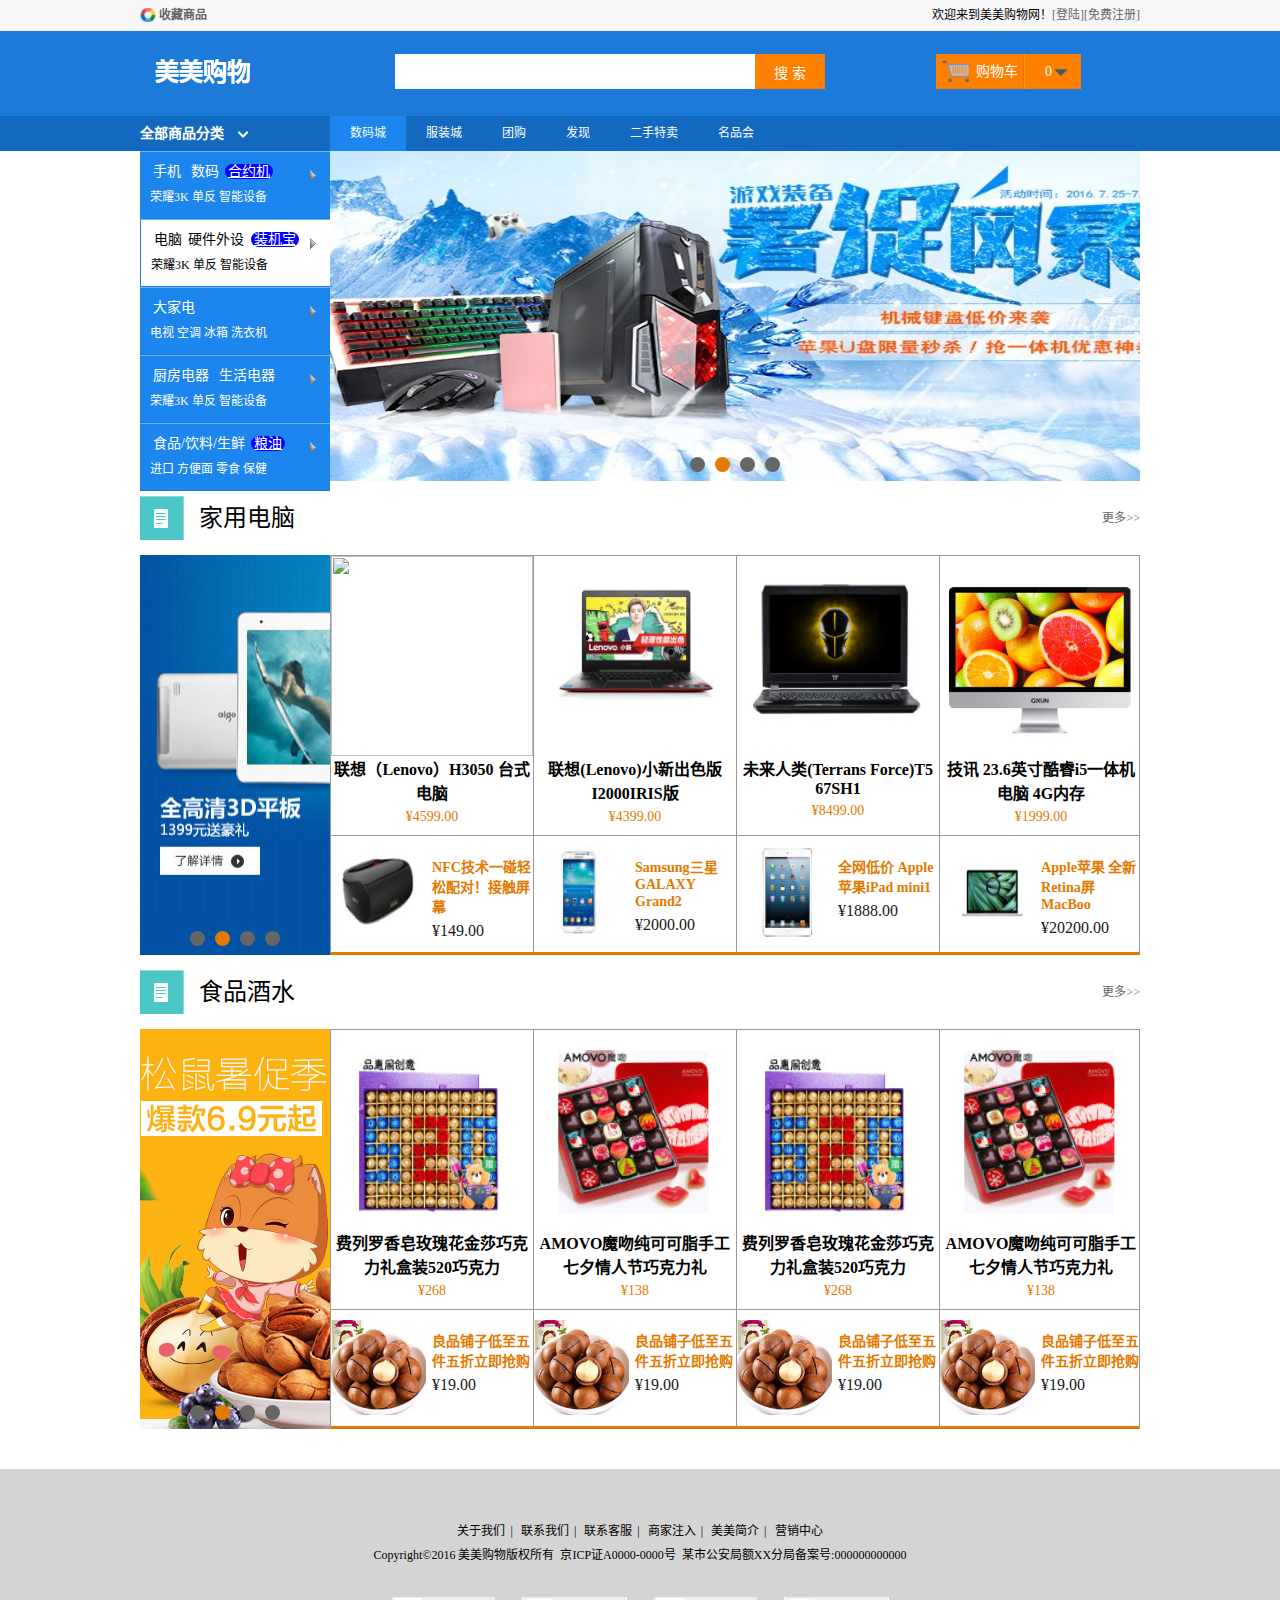
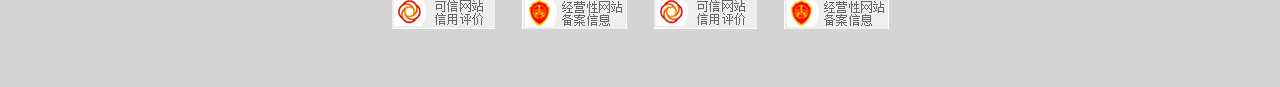
==== commit 1b801530: "footer and productCategories" ====
--- a/index.html
+++ b/index.html
@@ -27,7 +27,7 @@
                 <input type="text" class="searchText fl"/>
                 <input type="button" class="searchBtn fl" value="搜 索"/>
             </div>
-            <div class="shopCar fl">
+            <div class="shopCar fr">
                 <span class="shopText fl">购物车</span>
                 <span class="shopNum fl">   0</span>
             </div>
@@ -236,90 +236,102 @@
         <div class="shopList_top">
             <div class="shopItem_big">
                 <div class="shopImg">
-                    <img src="images/food_01.png">
-                </div>
-                <h3>联想（Lenovo）H3050 台式电脑</h3>
-                <p>¥4599.00</p>
-            </div>
-            <div class="shopItem_big">
-                <div class="shopImg">
-                    <img src="images/shopItemTop_04.png">
-                </div>
-                <h3>联想(Lenovo)小新出色版I2000IRIS版</h3>
-                <p>¥4399.00</p>
-            </div>
-            <div class="shopItem_big">
-                <div class="shopImg">
-                    <img src="images/shopItemTop_02.png">
-                </div>
-                <h3>未来人类(Terrans Force)T5 67SH1 </h3>
-                <p>¥8499.00</p>
-            </div>
-            <div class="shopItem_big">
-                <div class="shopImg">
-                    <img src="images/shopItemTop_01.png">
-                </div>
-                <h3>技讯 23.6英寸酷睿i5一体机电脑 4G内存</h3>
-                <p>¥1999.00</p>
-            </div>
+                    <img src="images/food_03.png">
+                </div>
+                <h3>费列罗香皂玫瑰花金莎巧克力礼盒装520巧克力</h3>
+                <p>¥268</p>
+            </div>
+            <div class="shopItem_big">
+                <div class="shopImg">
+                    <img src="images/food_04.png">
+                </div>
+                <h3>AMOVO魔吻纯可可脂手工七夕情人节巧克力礼</h3>
+                <p>¥138</p>
+            </div>
+            <div class="shopItem_big">
+                <div class="shopImg">
+                    <img src="images/food_03.png">
+                </div>
+                <h3>费列罗香皂玫瑰花金莎巧克力礼盒装520巧克力</h3>
+                <p>¥268</p>
+            </div>
+            <div class="shopItem_big">
+                <div class="shopImg">
+                    <img src="images/food_04.png">
+                </div>
+                <h3>AMOVO魔吻纯可可脂手工七夕情人节巧克力礼</h3>
+                <p>¥138</p>
+            </div>
+
         </div>
         <div class="shopList_bottom">
             <div class="shopItem_bottom">
                 <div class="shopBottom_img">
-                    <img src="images/shopItemBottom_01.jpg">
-                </div>
-                <div class="shopBottom_text">
-                    <h3>NFC技术一碰轻松配对！接触屏幕</h3>
-                    <p>¥149.00</p>
-                </div>
-            </div>
-            <div class="shopItem_bottom">
-                <div class="shopBottom_img">
-                    <img src="images/shopItemBottom_02.jpg">
-                </div>
-                <div class="shopBottom_text">
-                    <h3>Samsung三星GALAXY Grand2</h3>
-                    <p>¥2000.00</p>
-                </div>
-            </div>
-            <div class="shopItem_bottom">
-                <div class="shopBottom_img">
-                    <img src="images/shopItemBottom_03.jpg">
-                </div>
-                <div class="shopBottom_text">
-                    <h3>全网低价 Apple苹果iPad mini1</h3>
-                    <p>¥1888.00</p>
-                </div>
-            </div>
-            <div class="shopItem_bottom">
-                <div class="shopBottom_img">
-                    <img src="images/shopItemBottom_04.jpg">
-                </div>
-                <div class="shopBottom_text">
-                    <h3>Apple苹果 全新Retina屏MacBoo</h3>
-                    <p>¥20200.00</p>
-                </div>
-            </div>
-        </div>
-    </div>
-</div>
-<br>
-<br>
-<br>
-<br>
-<br>
-<br>
-<br>
-<br>
-<br>
-<br>
-<br>
-<br>
-<br>
-<br>
-<br>
-<br>
-<br>
-<br>
+                    <img src="images/food_sm.png">
+                </div>
+                <div class="shopBottom_text">
+                    <h3>良品铺子低至五件五折立即抢购</h3>
+                    <p>¥19.00</p>
+                </div>
+            </div> <div class="shopItem_bottom">
+                <div class="shopBottom_img">
+                    <img src="images/food_sm.png">
+                </div>
+                <div class="shopBottom_text">
+                    <h3>良品铺子低至五件五折立即抢购</h3>
+                    <p>¥19.00</p>
+                </div>
+            </div> <div class="shopItem_bottom">
+                <div class="shopBottom_img">
+                    <img src="images/food_sm.png">
+                </div>
+                <div class="shopBottom_text">
+                    <h3>良品铺子低至五件五折立即抢购</h3>
+                    <p>¥19.00</p>
+                </div>
+            </div> <div class="shopItem_bottom">
+                <div class="shopBottom_img">
+                    <img src="images/food_sm.png">
+                </div>
+                <div class="shopBottom_text">
+                    <h3>良品铺子低至五件五折立即抢购</h3>
+                    <p>¥19.00</p>
+                </div>
+            </div>
+
+        </div>
+    </div>
+</div>
+<div class="ht_25"></div>
+<div class="footer">
+    <div class="comWidth">
+        <p>
+            <a href="">关于我们</a><i>|</i>
+            <a href="">联系我们</a><i>|</i>
+            <a href="">联系客服</a><i>|</i>
+            <a href="">商家注入</a><i>|</i>
+            <a href="">美美简介</a><i>|</i>
+            <a href="">营销中心</a>
+        </p>
+            <p>
+                Copyright&copy;2016 美美购物版权所有&nbsp;&nbsp;京ICP证A0000-0000号&nbsp;&nbsp;某市公安局额XX分局备案号:000000000000
+            </p>
+
+        <div class="footer_img">
+            <a href="#">
+                <img src="images/footer_01.png"alt="">
+            </a>
+            <a href="#">
+                <img src="images/footer_02.png"alt="">
+            </a><a href="#">
+                <img src="images/footer_01.png"alt="">
+            </a>
+            <a href="#">
+                <img src="images/footer_02.png"alt="">
+            </a>
+        </div>
+    </div>
+</div>
+
 </body>
 </html>--- a/css/main.css
+++ b/css/main.css
@@ -143,7 +143,7 @@
     top: 35px;
 }
 .shopClass_item{
-    padding: 14px 10px;
+    padding: 13px 10px;
     border-top: #63B8FF solid 1px;
     border-bottom:#1D7AD9 solid 1px ;
 }
@@ -242,16 +242,16 @@
 }
 .banner_big{
     width: 810px;
-    height: 340px;
+    height: 330px;
 }
 .banner_big .imgBox{
     width: 1620px;
-    height: 340px;
+    height: 330px;
     left: -810px;
 }
 .banner_big .imgBox img{
     width: 810px;
-    height: 340px;
+    height: 330px;
 }
 .banner_sm{
     width: 190px;
@@ -386,6 +386,7 @@
     width: 100px;
     float: left;
     padding-top: 20px;
+    padding-left: 6px;
 }
 .shopBottom_text h3{
     color: #E27A00;
@@ -396,4 +397,136 @@
     line-height: 30px;
     font-weight: normal;
     color: #181818;
+}
+/*height:25px;的div*/
+.ht_25{
+    height: 25px;
+}
+/*底部版权*/
+.footer{
+    width: 100%;
+    background-color: #D4D4D4;
+
+   /* margin-top: 40px;*//*没有想象中的那么高 因此在两块中间加了一个height:25px;的div*/
+    text-align: center;
+    line-height: 24px;
+    padding: 50px 0;
+}
+.footer i{
+    font-style: normal;
+    margin: 0 5px;
+}
+.footer a{
+    color: #000000;
+}
+.footer a:hover{
+    color: red;
+}
+.footer_img{
+    padding-top: 30px;
+}
+.footer_img img{
+    margin: 0 12px;
+}
+/*产品分类*/
+.products .leftArea{
+    width: 185px;
+}
+.products .rightArea{
+    width: 810px;
+}
+.products .banner_bar{
+    float: none;
+}
+.products .item{
+    width: 25%;
+    margin-bottom: 10px;
+}
+/*产品分类导航*/
+.leftNav{
+    background-color: #F3F3F3;
+    border: #D7D7D7 solid 1px;
+}
+.nav_title{
+    height: 34px;
+    font: 14px/34px 宋体;
+    font-weight: bold;
+    border-bottom: #D7D7D7 solid 1px;
+    text-align: center;
+}
+.nav_cont{
+    padding: 0 18px 4px;
+    border-bottom: #D7D7D7 dashed 1px;
+    margin-bottom: -1px;
+}
+.nav_cont h3{
+    font-size: 12px;
+    height: 30px;
+    line-height: 30px;
+}
+.navCont_list{
+    line-height: 25px;
+}
+.navCont_list li{
+    float: left;
+    width: 50%;
+}
+/*产品分类页主体部分*/
+.ht_7{
+    height: 7px;
+    overflow: hidden;
+    /*background-color: #E27A00;*/
+}
+.products_title{
+    height: 34px;
+    border-bottom: #CCCCCC solid 2px;
+}
+.products_title h3{
+    height: 34px;
+    line-height: 34px;
+    width: 180px;
+    border-bottom: #096DBA solid 2px;
+    padding-left: 9px;
+}
+.products_item{
+    padding: 0 10px;
+}
+.item{
+    float: left;
+}
+.item_img{
+    height: 170px;
+    text-align: center;
+}
+.item_img  img{
+    height: 170px;
+}
+.item p{
+    line-height: 20px;
+}
+.item a{
+    color: #000000;
+}
+.item a:hover{
+    text-decoration: underline;
+}
+.money{
+    color: #D4105A;
+    font-weight: bold;
+    /*padding-top: 10px;*/
+    margin-top: 10px;
+}
+.star{
+    width: 13px;
+    height: 12px;
+    overflow: hidden;
+    background: url("../images/icon/star.jpg") left top no-repeat;
+    margin-right: 5px;
+    display: inline-block;
+}
+.ht_15{
+    height: 15px;
+}
+.ht_40{
+    height: 40px;
 }